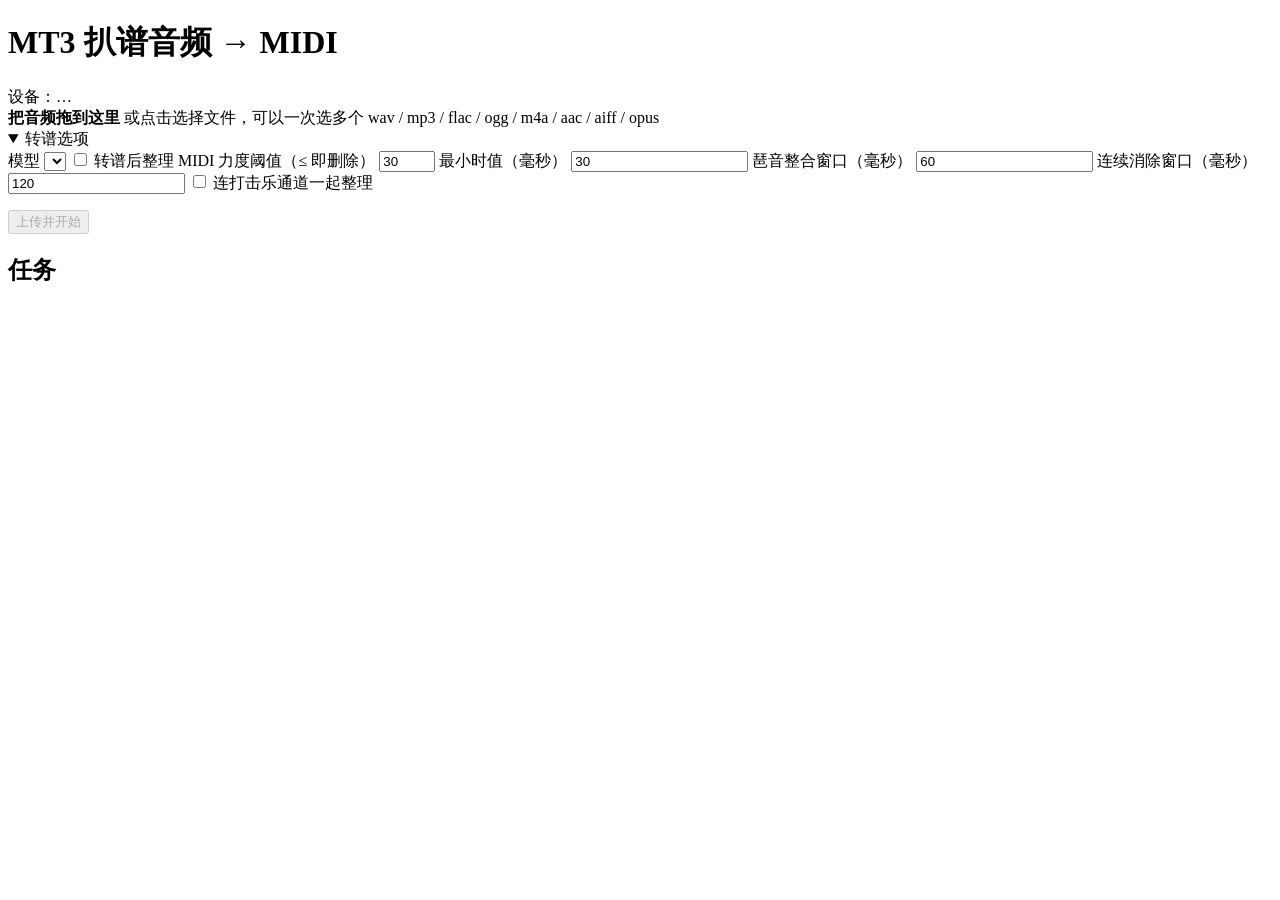
==== gui/webui/static/index.html @ 05469fc7 "Add a browser UI with LAN sharing (--web / --lan) 新增 WebUI：`mt3-transcriber --web --lan` 起一个 FastAPI" ====
<!doctype html>
<html lang="zh-CN">
<head>
  <meta charset="utf-8">
  <meta name="viewport" content="width=device-width, initial-scale=1">
  <meta name="color-scheme" content="light dark">
  <title>MT3 扒谱</title>
  <link rel="stylesheet" href="/static/style.css">
</head>
<body>
<div class="wrap">
  <header>
    <h1>MT3 扒谱<span class="sub">音频 → MIDI</span></h1>
    <div class="pills">
      <span class="pill" id="devicePill">设备：…</span>
      <span class="pill" id="versionPill"></span>
    </div>
  </header>

  <section class="panel">
    <div class="drop" id="drop" tabindex="0" role="button"
         aria-label="选择音频文件">
      <strong>把音频拖到这里</strong>
      <span>或点击选择文件，可以一次选多个</span>
      <span class="muted" id="formats">wav / mp3 / flac / ogg / m4a / aac / aiff / opus</span>
      <input type="file" id="file" multiple hidden
             accept=".wav,.mp3,.flac,.ogg,.m4a,.aac,.aiff,.aif,.opus,audio/*">
    </div>

    <details class="options" id="options" open>
      <summary>转谱选项</summary>
      <div class="optgrid">
        <label class="field">模型
          <select id="model"></select>
        </label>
        <label class="check">
          <input type="checkbox" id="rearrange"> 转谱后整理 MIDI
        </label>
        <label class="field">力度阈值（≤ 即删除）
          <input type="number" id="velocity" min="0" max="127" step="1" value="30">
        </label>
        <label class="field">最小时值（毫秒）
          <input type="number" id="minMs" min="0" step="1" value="30">
        </label>
        <label class="field">琶音整合窗口（毫秒）
          <input type="number" id="chordMs" min="0" step="1" value="60">
        </label>
        <label class="field">连续消除窗口（毫秒）
          <input type="number" id="repeatMs" min="0" step="1" value="120">
        </label>
        <label class="check">
          <input type="checkbox" id="drums"> 连打击乐通道一起整理
        </label>
      </div>
      <p class="hint" id="rearrangeHint"></p>
    </details>

    <div class="actions">
      <button class="primary" id="start" disabled>上传并开始</button>
      <button id="abortUpload" hidden>取消上传</button>
      <span class="muted" id="uploadStatus"></span>
    </div>
    <progress id="uploadProgress" max="100" value="0" hidden></progress>
  </section>

  <section>
    <h2>任务 <span class="pill" id="queuePill"></span></h2>
    <ul class="jobs" id="jobs"></ul>
    <p class="muted" id="emptyJobs" hidden>还没有任务。</p>
  </section>

  <footer id="limits"></footer>
</div>
<script src="/static/app.js"></script>
</body>
</html>
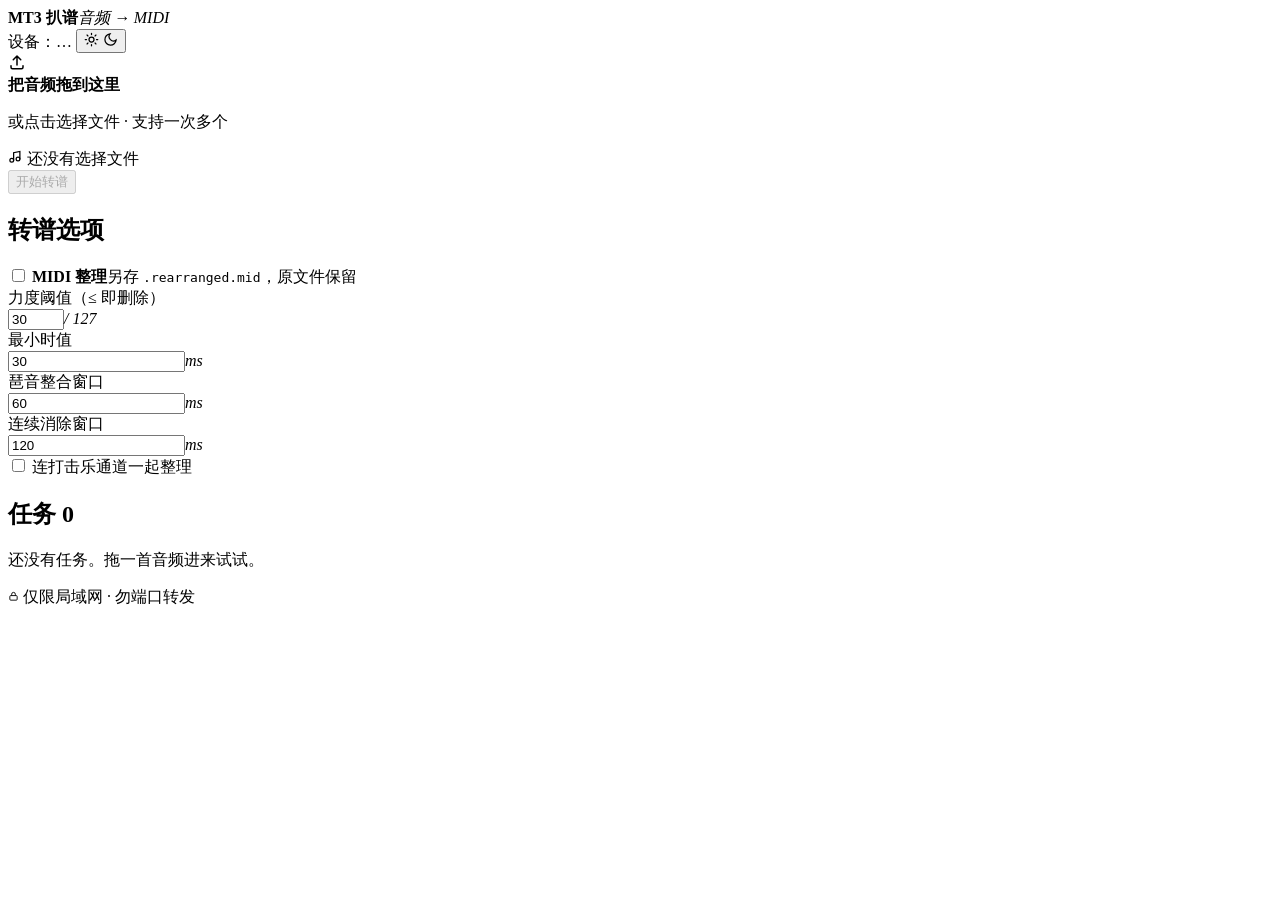
==== commit adbd6854: "Redesign the WebUI (approved design) with real piano-roll previews - 视觉：按设计稿重做 static/ —— 浅色/深色两套 to" ====
--- a/gui/webui/static/index.html
+++ b/gui/webui/static/index.html
@@ -1,5 +1,5 @@
 <!doctype html>
-<html lang="zh-CN">
+<html lang="zh-CN" data-theme="light">
 <head>
   <meta charset="utf-8">
   <meta name="viewport" content="width=device-width, initial-scale=1">
@@ -8,68 +8,119 @@
   <link rel="stylesheet" href="/static/style.css">
 </head>
 <body>
-<div class="wrap">
-  <header>
-    <h1>MT3 扒谱<span class="sub">音频 → MIDI</span></h1>
-    <div class="pills">
-      <span class="pill" id="devicePill">设备：…</span>
-      <span class="pill" id="versionPill"></span>
-    </div>
-  </header>
+<div class="app">
+  <div class="wrap">
+    <header class="top">
+      <div class="logo" aria-hidden="true"><i><span class="b1"></span><span class="b2"></span><span class="b3"></span></i></div>
+      <div class="title"><b>MT3 扒谱</b><em>音频 → MIDI</em></div>
+      <div class="spacer"></div>
+      <div class="pills">
+        <span class="pill" id="devicePill"><i class="dot"></i>设备：…</span>
+        <span class="pill" id="versionPill"></span>
+        <button class="iconbtn" id="theme" title="切换浅色/深色" aria-label="切换浅色/深色">
+          <svg class="sun" width="15" height="15" viewBox="0 0 24 24" fill="none" stroke="currentColor" stroke-width="2" stroke-linecap="round"><circle cx="12" cy="12" r="4"/><path d="M12 2v2M12 20v2M2 12h2M20 12h2M4.9 4.9l1.4 1.4M17.7 17.7l1.4 1.4M19.1 4.9l-1.4 1.4M6.3 17.7l-1.4 1.4"/></svg>
+          <svg class="moon" width="15" height="15" viewBox="0 0 24 24" fill="none" stroke="currentColor" stroke-width="2" stroke-linecap="round"><path d="M21 12.8A9 9 0 1 1 11.2 3a7 7 0 0 0 9.8 9.8z"/></svg>
+        </button>
+      </div>
+    </header>
 
-  <section class="panel">
-    <div class="drop" id="drop" tabindex="0" role="button"
-         aria-label="选择音频文件">
-      <strong>把音频拖到这里</strong>
-      <span>或点击选择文件，可以一次选多个</span>
-      <span class="muted" id="formats">wav / mp3 / flac / ogg / m4a / aac / aiff / opus</span>
-      <input type="file" id="file" multiple hidden
-             accept=".wav,.mp3,.flac,.ogg,.m4a,.aac,.aiff,.aif,.opus,audio/*">
+    <div class="grid">
+      <div class="stack">
+        <section class="card">
+          <div class="drop" id="drop" tabindex="0" role="button" aria-label="选择音频文件">
+            <div class="up">
+              <svg width="18" height="18" viewBox="0 0 24 24" fill="none" stroke="currentColor" stroke-width="2" stroke-linecap="round" stroke-linejoin="round"><path d="M12 16V4m0 0L7 9m5-5 5 5"/><path d="M4 17v2a2 2 0 0 0 2 2h12a2 2 0 0 0 2-2v-2"/></svg>
+            </div>
+            <b>把音频拖到这里</b>
+            <p>或点击选择文件 · 支持一次多个</p>
+            <div class="formats" id="formats"></div>
+            <input type="file" id="file" multiple hidden
+                   accept=".wav,.mp3,.flac,.ogg,.m4a,.aac,.aiff,.aif,.opus,audio/*">
+          </div>
+
+          <div class="filebar">
+            <div class="file empty" id="fileInfo">
+              <svg width="15" height="15" viewBox="0 0 24 24" fill="none" stroke="currentColor" stroke-width="2" stroke-linecap="round"><path d="M9 18V6l10-2v12"/><circle cx="6" cy="18" r="3"/><circle cx="16" cy="16" r="3"/></svg>
+              <span class="name" id="fileName">还没有选择文件</span>
+              <span class="size num" id="fileSize"></span>
+            </div>
+            <button class="btn primary" id="start" disabled>开始转谱</button>
+          </div>
+
+          <div class="uploadrow" id="uploadRow" hidden>
+            <div class="bar slim"><i id="uploadBar"></i></div>
+            <span class="meta" id="uploadStatus"></span>
+          </div>
+          <button class="btn ghost small" id="abortUpload" hidden>取消上传</button>
+        </section>
+
+        <section class="card">
+          <h2>转谱选项 <span class="line"></span></h2>
+          <div class="models" id="models"></div>
+
+          <div class="switchrow">
+            <label class="switch"><input type="checkbox" id="rearrange"><i></i></label>
+            <span class="label"><b>MIDI 整理</b><span>另存 <code>.rearranged.mid</code>，原文件保留</span></span>
+          </div>
+
+          <div class="fields">
+            <div class="field">
+              <label for="velocity">力度阈值（≤ 即删除）</label>
+              <div class="box"><input type="number" id="velocity" min="0" max="127" step="1" value="30"><i>/ 127</i></div>
+            </div>
+            <div class="field">
+              <label for="minMs">最小时值</label>
+              <div class="box"><input type="number" id="minMs" min="0" step="1" value="30"><i>ms</i></div>
+            </div>
+            <div class="field">
+              <label for="chordMs">琶音整合窗口</label>
+              <div class="box"><input type="number" id="chordMs" min="0" step="1" value="60"><i>ms</i></div>
+            </div>
+            <div class="field">
+              <label for="repeatMs">连续消除窗口</label>
+              <div class="box"><input type="number" id="repeatMs" min="0" step="1" value="120"><i>ms</i></div>
+            </div>
+          </div>
+          <label class="check"><input type="checkbox" id="drums"> 连打击乐通道一起整理</label>
+          <p class="hint" id="rearrangeHint"></p>
+        </section>
+      </div>
+
+      <div class="stack">
+        <section class="card" id="activeCard" hidden>
+          <h2>正在转谱 <span class="line"></span> <span class="meta num" id="activeElapsed"></span></h2>
+          <div class="jobhead">
+            <span class="name" id="activeName"></span>
+            <span class="chip run">转谱中</span>
+            <span class="chip" id="activeModel"></span>
+          </div>
+          <div class="bar"><i id="activeBar" class="busy"></i></div>
+          <div class="meta" id="activeMeta"></div>
+          <div class="eq" id="eq" aria-hidden="true"></div>
+          <div class="jobfoot">
+            <span class="meta grow">转谱完成后会出现在下面的任务列表里</span>
+            <button class="btn ghost small" id="activeCancel">取消</button>
+          </div>
+          <details class="log"><summary>日志</summary><pre id="activeLog"></pre></details>
+        </section>
+
+        <section class="card">
+          <h2>任务 <span class="line"></span> <span class="pill" id="queuePill">0</span></h2>
+          <div class="q" id="jobs"></div>
+          <p class="empty" id="emptyJobs">还没有任务。拖一首音频进来试试。</p>
+        </section>
+      </div>
     </div>
 
-    <details class="options" id="options" open>
-      <summary>转谱选项</summary>
-      <div class="optgrid">
-        <label class="field">模型
-          <select id="model"></select>
-        </label>
-        <label class="check">
-          <input type="checkbox" id="rearrange"> 转谱后整理 MIDI
-        </label>
-        <label class="field">力度阈值（≤ 即删除）
-          <input type="number" id="velocity" min="0" max="127" step="1" value="30">
-        </label>
-        <label class="field">最小时值（毫秒）
-          <input type="number" id="minMs" min="0" step="1" value="30">
-        </label>
-        <label class="field">琶音整合窗口（毫秒）
-          <input type="number" id="chordMs" min="0" step="1" value="60">
-        </label>
-        <label class="field">连续消除窗口（毫秒）
-          <input type="number" id="repeatMs" min="0" step="1" value="120">
-        </label>
-        <label class="check">
-          <input type="checkbox" id="drums"> 连打击乐通道一起整理
-        </label>
-      </div>
-      <p class="hint" id="rearrangeHint"></p>
-    </details>
-
-    <div class="actions">
-      <button class="primary" id="start" disabled>上传并开始</button>
-      <button id="abortUpload" hidden>取消上传</button>
-      <span class="muted" id="uploadStatus"></span>
-    </div>
-    <progress id="uploadProgress" max="100" value="0" hidden></progress>
-  </section>
-
-  <section>
-    <h2>任务 <span class="pill" id="queuePill"></span></h2>
-    <ul class="jobs" id="jobs"></ul>
-    <p class="muted" id="emptyJobs" hidden>还没有任务。</p>
-  </section>
-
-  <footer id="limits"></footer>
+    <footer class="foot">
+      <span class="num" id="limits"></span>
+      <span class="spacer"></span>
+      <span class="lock">
+        <svg width="11" height="11" viewBox="0 0 24 24" fill="none" stroke="currentColor" stroke-width="2"><rect x="4" y="10" width="16" height="10" rx="2"/><path d="M8 10V7a4 4 0 0 1 8 0v3"/></svg>
+        仅限局域网 · 勿端口转发
+      </span>
+    </footer>
+  </div>
 </div>
 <script src="/static/app.js"></script>
 </body>
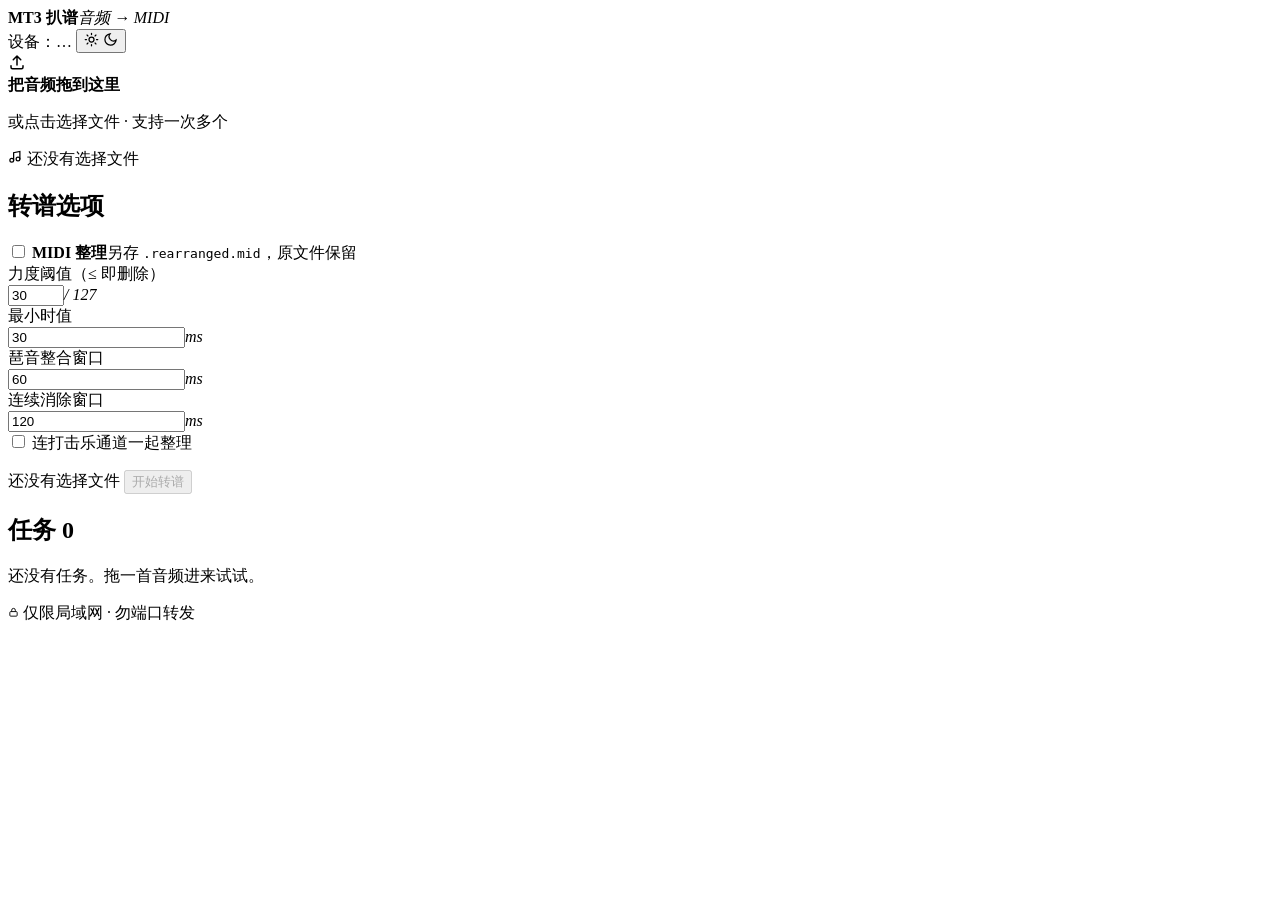
==== commit a3669f9d: "WebUI: move 开始转谱 under the options, and allow re-running without re-uploading - 「开始转谱」挪到「转谱选项」卡片底部（改" ====
--- a/gui/webui/static/index.html
+++ b/gui/webui/static/index.html
@@ -44,14 +44,7 @@
               <span class="name" id="fileName">还没有选择文件</span>
               <span class="size num" id="fileSize"></span>
             </div>
-            <button class="btn primary" id="start" disabled>开始转谱</button>
           </div>
-
-          <div class="uploadrow" id="uploadRow" hidden>
-            <div class="bar slim"><i id="uploadBar"></i></div>
-            <span class="meta" id="uploadStatus"></span>
-          </div>
-          <button class="btn ghost small" id="abortUpload" hidden>取消上传</button>
         </section>
 
         <section class="card">
@@ -83,6 +76,16 @@
           </div>
           <label class="check"><input type="checkbox" id="drums"> 连打击乐通道一起整理</label>
           <p class="hint" id="rearrangeHint"></p>
+
+          <div class="startbox">
+            <span class="muted" id="selectedInfo">还没有选择文件</span>
+            <button class="btn primary wide" id="start" disabled>开始转谱</button>
+            <div class="uploadrow" id="uploadRow" hidden>
+              <div class="bar slim"><i id="uploadBar"></i></div>
+              <span class="meta" id="uploadStatus"></span>
+            </div>
+            <button class="btn ghost small" id="abortUpload" hidden>取消上传</button>
+          </div>
         </section>
       </div>
 
